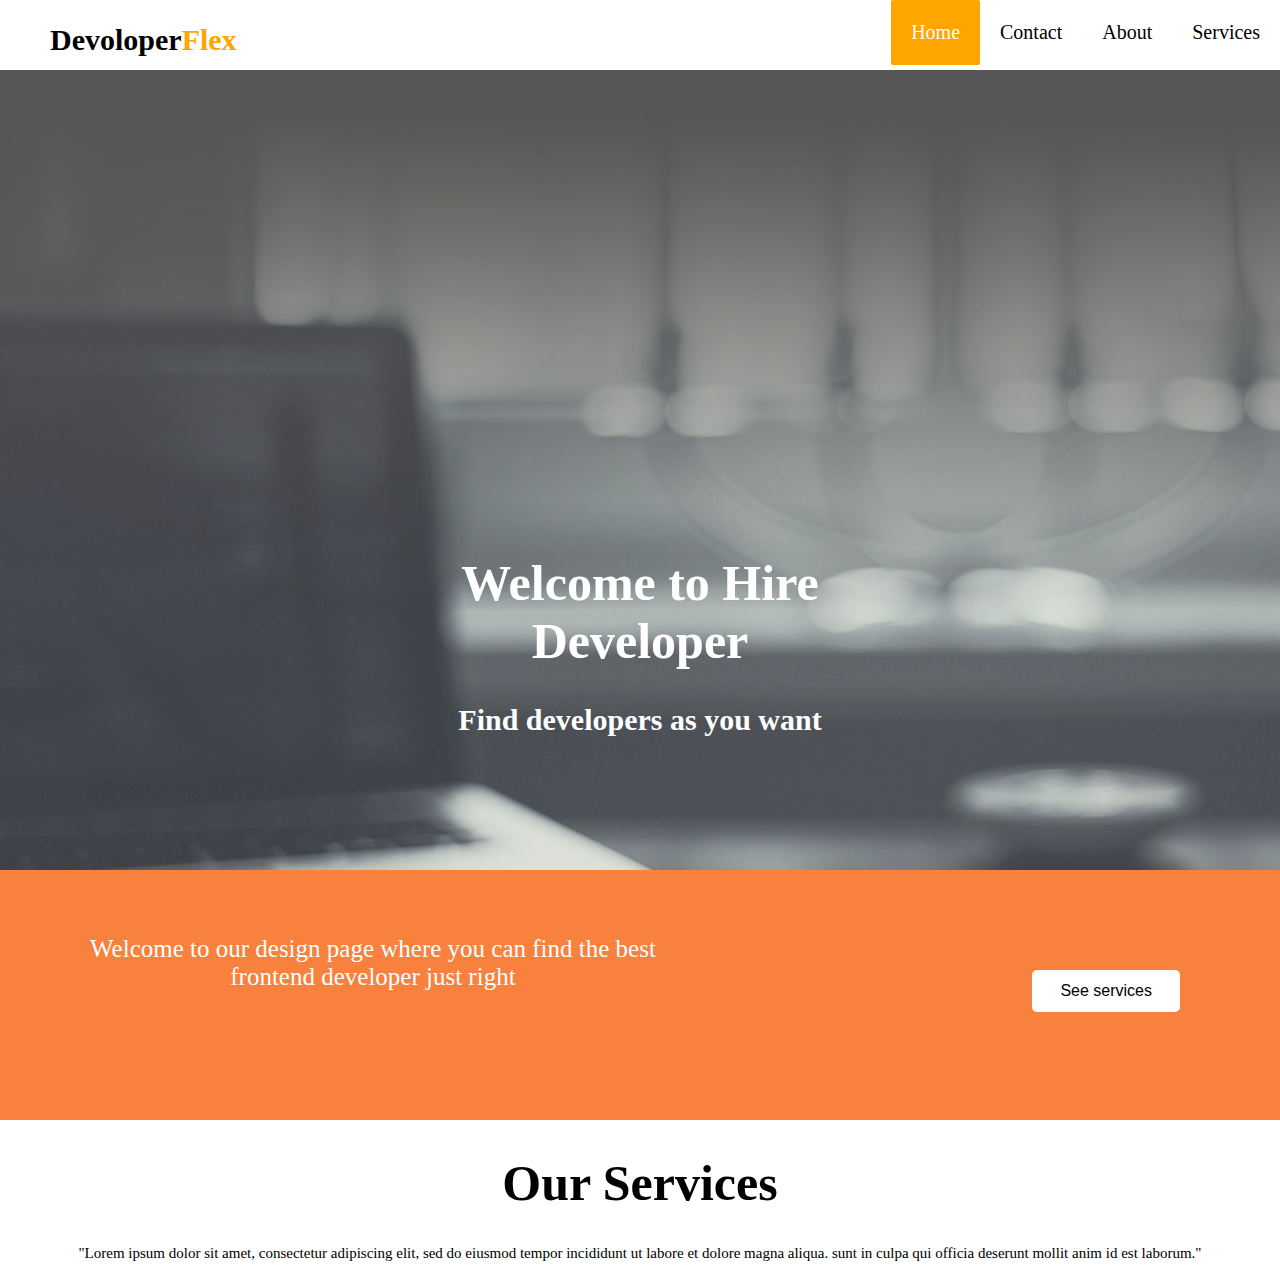
==== index.html @ 2691ba4e "Added basic front end design" ====
<!DOCTYPE html>
<html lang="en">

<head>
    <meta charset="UTF-8">
    <meta http-equiv="X-UA-Compatible" content="IE=edge">
    <meta name="viewport" content="width=device-width, initial-scale=1.0">
    <link rel="stylesheet" href="styles.css">
    <title>Web dev hire</title>
</head>

<body>
    <div class="header">
        <h1> <span class="header-text-0">Devoloper<span class="red">Flex</span> </span></h1>
        <div class="header-right">
            <a class="active" href="">Home</a>
            <a  href="#">Contact</a>
            <a  href="#">About</a>
            <a  href="#">Services</a>
            
          </div>
    </div>
    <div class="landing-section">
        <div class = "landing-section-1" id="landing-section-1">
            <h1><span class="landing-text-1"> Welcome to Hire Developer </span></h1>
            <h3><span class="landing-text-2">Find developers as you want</span></h3>
        </div>
    </div>

    <div class="intro-section">
        <div class = "intro-section-text" id="intro-section-text">
            <p class="intro-paragraph">Welcome to our design page where you can find the best <br>frontend developer just right</p>
        </div>
        <div class ="intro-section-button">
            <button type="button" class="button"  onclick="handleClick_Services()">  See services</button>
        </div>
    </div>

    <div class="service-demo-section">
        <h1>Our Services</h1>
            <p class="service-intro-pera">"Lorem ipsum dolor sit amet, consectetur adipiscing elit,
                 sed do eiusmod tempor incididunt ut labore et dolore magna aliqua. 
                 sunt in culpa qui officia deserunt mollit anim id est laborum."
            </p>
       
    </div>










</body>
---- styles.css ----
.header{
    background-color: white;
    height:70px;
    display: flex;
    justify-content: space-between;
    margin-top: 0cm;
    margin-bottom: 0cm;
    margin-left: 0cm;
    margin-right: 0cm;

}

/* the links at the nav bar decorations class a="active" */

.header a{
    float: left;
    color: black;
    text-align: center;
    padding: 20px;
    text-decoration: none;
    font-size: 20px; 
    line-height: 25px;
    border-radius: 2px;

}

.header a.active {
    background-color: orange;
    color: white;
}

.header a:hover {
    background-color: #ddd;
    color: black;
}

.header .header-text-0{
    color: black;
    font-size: 30px;
    padding-left: 50px;
}


.header .header-text-0 .red{
    color: orange;
}

body{
    margin: 0;
    padding: 0;
}

/* The bottom section right after header and nav bar */

.landing-section{
    display: grid;
    grid-template-columns: auto  ;
    background-image: url("images/bg-01.jpg");
    background-size: 1900px;
 
    height: 800px;
    opacity: 0.9;
}

.landing-section-1{
    text-align: center;
    font-size: 25px;
    padding:450px;
}

.landing-text-1{
    color: white;
}

.landing-text-2{
    color: white;
    font-size: 30px;
}


/*Introduction Section**/
.intro-section{
    display: grid;
    grid-template-columns: auto auto ;
    background-color:rgb(248, 129, 61);
    height: 250px;
    justify-content: space-between;
}

.intro-section-text{
    text-align: center;
    font-size: 25px;
    font-weight: 100;
    padding-left: 70px;
    padding-top: 20px;
}

.intro-paragraph{
    color: white;
    padding: 20px;
}

.intro-section-button  {
    align-items: center;
    padding-right: 100px;
    padding : 100px;

}
.button{
  background-color: white;
  border: none;
  color: black;
  padding:  12px 28px;
  text-align: center;
  text-decoration: none;
  display: inline-block;
  font-size: 16px;
  border-radius: 5px;
}


.service-demo-section{
    text-align: center;
    font-size: 25px;
}

.service-intro-pera{
    font-size: 15px;
    text-align: center;
}
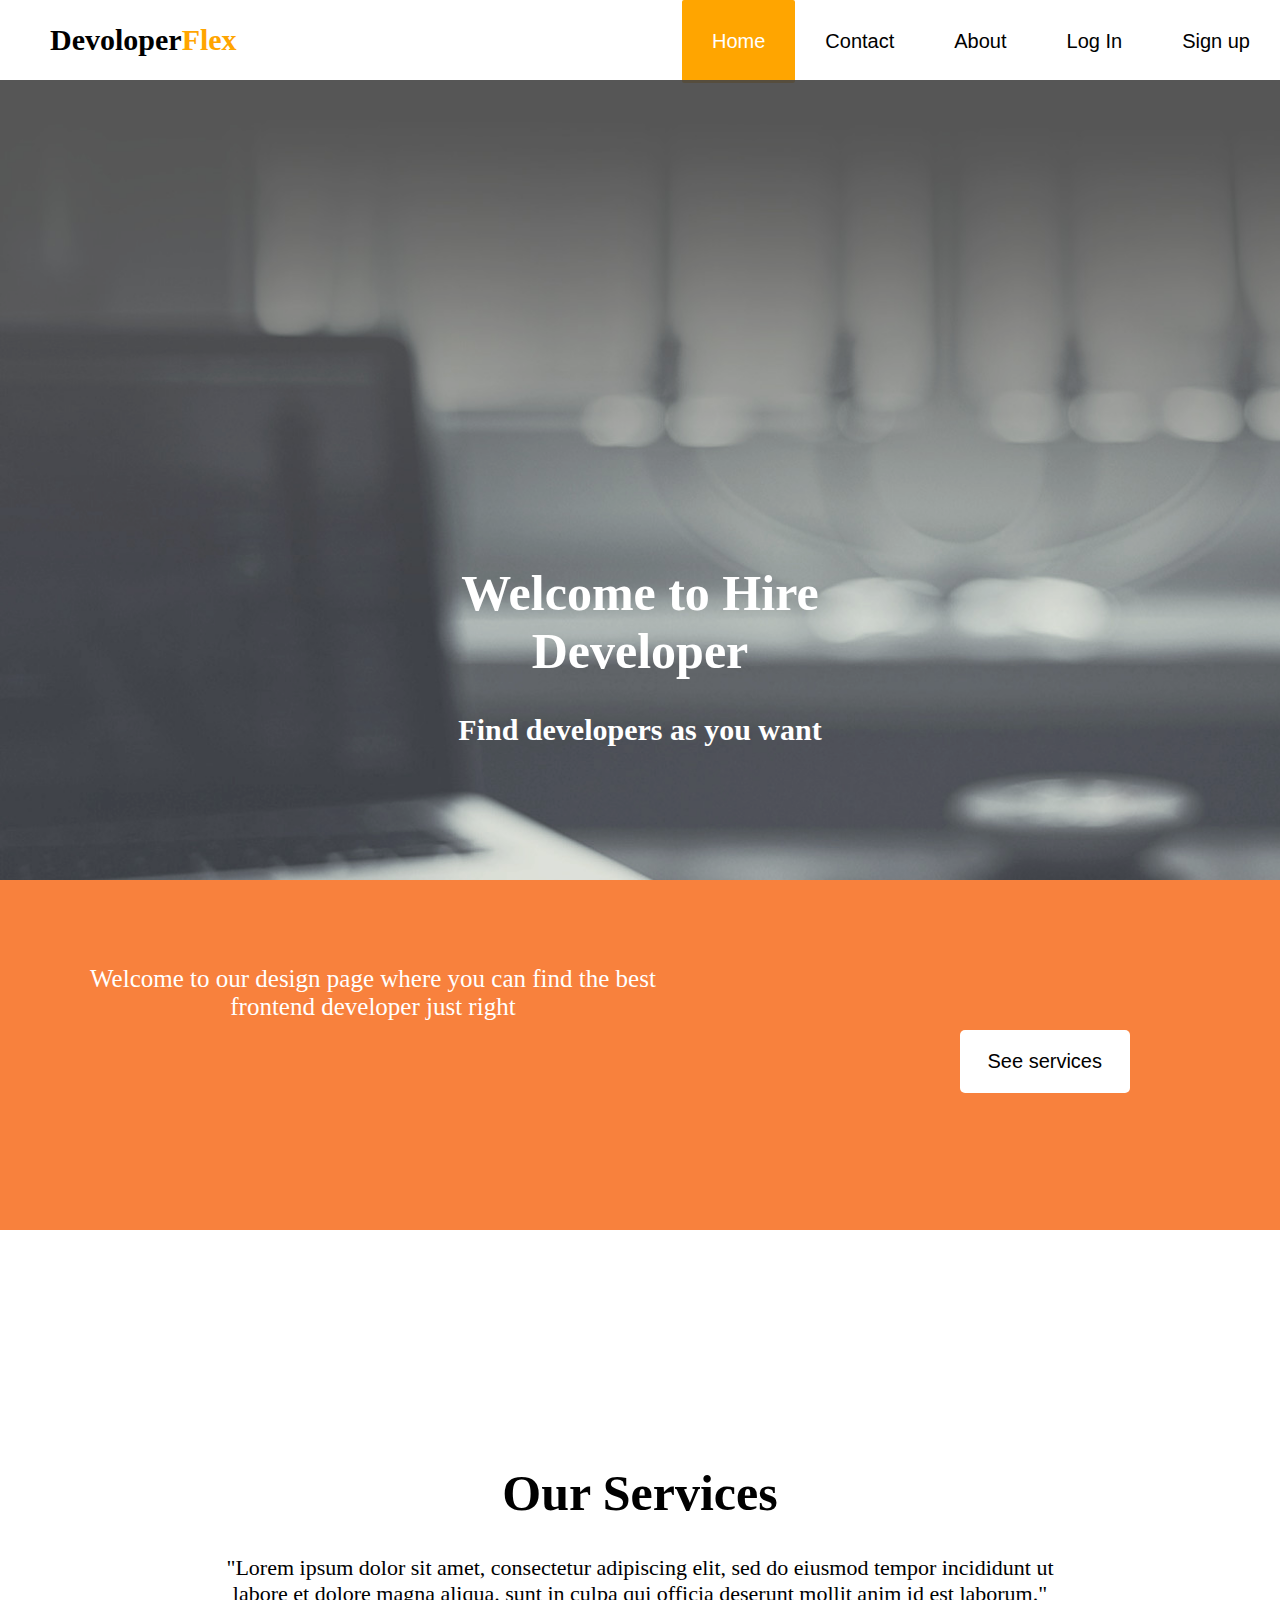
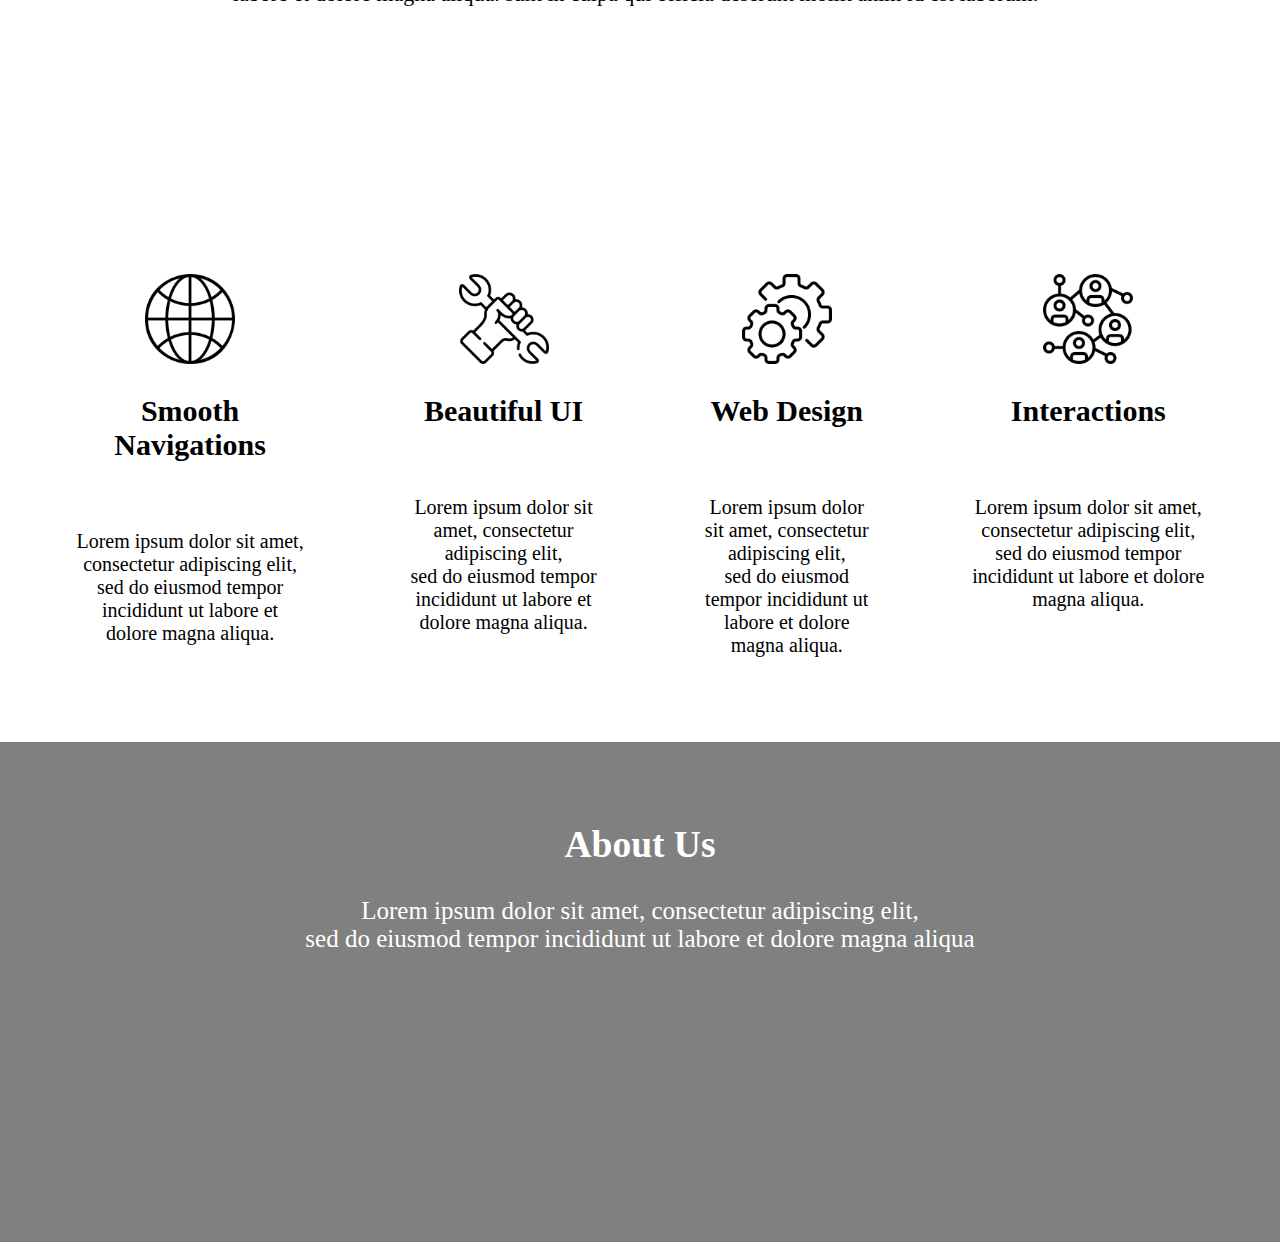
==== commit eb20a71c: "added some front end design and footer" ====
--- a/index.html
+++ b/index.html
@@ -10,17 +10,37 @@
 </head>
 
 <body>
-    <div class="header">
+    <div class="header" >
         <h1> <span class="header-text-0">Devoloper<span class="red">Flex</span> </span></h1>
-        <div class="header-right">
-            <a class="active" href="">Home</a>
-            <a  href="#">Contact</a>
-            <a  href="#">About</a>
-            <a  href="#">Services</a>
+        <div class="header-right" >
+            <button class="active" href="">Home</a>
+            <button>Contact</button>
+            <button>About</button>
+            <button>Log In</button>
+            <button class="Signup-button" id="signup" onclick="openForm_signup()">Sign up </button>
+            <div class="form-popup" id="mySignupForm">
+                <form action="" class="form-container">
+                  <h1>Sign up Now</h1>
+                  <label for="First name"><b>First Name</b></label>
+                  <input type="text" placeholder="Enter First name" name="Name" required>
+      
+                  <label for="Last name"><b>Last Name</b></label>
+                  <input type="text" placeholder="Enter Last name" name="Last name" required>
+              
+                  <label for="email"><b>Email</b></label>
+                  <input type="text" placeholder="Enter Email" name="email" required>
+              
+                  <label for="psw"><b>Password</b></label>
+                  <input type="password" placeholder="Enter Password" name="psw" required>
+              
+                  <button type="submit" class="btn">Login</button>
+                  <button type="button" class="btn cancel" onclick="closeForm_signup()">Close</button>
+                </form>
+              </div>
             
           </div>
     </div>
-    <div class="landing-section">
+    <div class="landing-section"id="landing-section">
         <div class = "landing-section-1" id="landing-section-1">
             <h1><span class="landing-text-1"> Welcome to Hire Developer </span></h1>
             <h3><span class="landing-text-2">Find developers as you want</span></h3>
@@ -45,6 +65,44 @@
        
     </div>
 
+    <div class='feature-section'>
+        <div class='feature-section-01' id='f-section-01'>
+          <img class="icons" src="images/globe-1.png">
+          <h2> <span class ='feature-section-h2' >Smooth Navigations</span></h2><br>
+          <P>Lorem ipsum dolor sit amet, consectetur adipiscing elit,<br>
+            sed do eiusmod tempor incididunt ut labore et dolore magna aliqua.</p>
+          
+        </div>
+        <div class='feature-section-01' id='f-section-02'>
+            <img class="icons" src="images/work.png">
+          <h2 ><span class ='feature-section-h2' >Beautiful UI</span></h2><br>
+          <p>Lorem ipsum dolor sit amet, consectetur adipiscing elit,<br>
+            sed do eiusmod tempor incididunt ut labore et dolore magna aliqua.</p>
+          
+          
+        </div>
+        <div class='feature-section-01' id='f-section-03'>
+            <img class="icons" src="images/setting.png">
+          <h2 ><span class ='feature-section-h2' >Web Design</span></h2><br>
+          <p>Lorem ipsum dolor sit amet, consectetur adipiscing elit,<br>
+            sed do eiusmod tempor incididunt ut labore et dolore magna aliqua.</p>
+          
+          
+        </div>
+        <div class='feature-section-01' id='f-section-04'>
+            <img class="icons" src="images/network.png">
+            <h2 ><span class ='feature-section-h2' >Interactions</span></h2><br>
+            <p>Lorem ipsum dolor sit amet, consectetur adipiscing elit,<br>
+                sed do eiusmod tempor incididunt ut labore et dolore magna aliqua.</p>
+        </div>
+     </div>
+
+     <div class ="footer-section" id='footer-section'>
+         <div class="about-us">
+             <h2><span class="about-text">About Us</span></h2>
+            <p>Lorem ipsum dolor sit amet, consectetur adipiscing elit,<br>sed do eiusmod tempor incididunt ut labore et dolore magna aliqua </p>
+         </div>
+     </div>
 
 
 
@@ -53,5 +111,6 @@
 
 
 
+    <script src="main.js"></script>
 
 </body>--- a/styles.css
+++ b/styles.css
@@ -1,6 +1,6 @@
 .header{
     background-color: white;
-    height:70px;
+    height:80px;
     display: flex;
     justify-content: space-between;
     margin-top: 0cm;
@@ -12,24 +12,26 @@
 
 /* the links at the nav bar decorations class a="active" */
 
-.header a{
+.header button{
     float: left;
     color: black;
-    text-align: center;
-    padding: 20px;
+    background-color: white;
+    text-align: center;
+    padding: 30px;
     text-decoration: none;
     font-size: 20px; 
-    line-height: 25px;
+    border-width: 0px;
     border-radius: 2px;
-
-}
-
-.header a.active {
+    
+
+}
+
+.header button.active {
     background-color: orange;
     color: white;
 }
 
-.header a:hover {
+.header button:hover {
     background-color: #ddd;
     color: black;
 }
@@ -83,7 +85,7 @@
     display: grid;
     grid-template-columns: auto auto ;
     background-color:rgb(248, 129, 61);
-    height: 250px;
+    height: 350px;
     justify-content: space-between;
 }
 
@@ -92,7 +94,7 @@
     font-size: 25px;
     font-weight: 100;
     padding-left: 70px;
-    padding-top: 20px;
+    padding-top: 40px;
 }
 
 .intro-paragraph{
@@ -103,18 +105,17 @@
 .intro-section-button  {
     align-items: center;
     padding-right: 100px;
-    padding : 100px;
-
+    padding : 150px;
 }
 .button{
   background-color: white;
   border: none;
   color: black;
-  padding:  12px 28px;
+  padding:  20px 28px;
   text-align: center;
   text-decoration: none;
   display: inline-block;
-  font-size: 16px;
+  font-size: 20px;
   border-radius: 5px;
 }
 
@@ -122,9 +123,153 @@
 .service-demo-section{
     text-align: center;
     font-size: 25px;
+    padding : 200px;
 }
 
 .service-intro-pera{
-    font-size: 15px;
-    text-align: center;
+    font-size: 22px;
+    text-align: center;
+    padding-left: 25px;
+    padding-right: 25px;
+}
+
+
+/**Feature Section*/
+
+p{
+    text-align: center;
+    
+
+}
+
+.feature-section{
+    display: grid;
+    grid-template-columns: auto auto auto auto ;
+    padding: 25px;
+}
+
+.feature-section-01  {
+    font-size: 20px;
+    text-align: center;
+    padding-top: 20px;
+    padding-right: 50px;
+    padding-left: 50px;
+    padding-bottom: 40px;
+}
+
+
+.feature-section-01 .icons{
+    height: 90px;
+    width: 90px;
+    align-items: center;
+}
+
+
+.feature-section-h2{
+    font: 30px;
+    font-weight: bold;
+    
+}
+
+
+/*footer section*/
+
+.footer-section {
+    display:grid;
+    grid-template-columns: auto ;
+    background-color:grey ;
+    height: 500px;
+}
+
+.footer-section .about-us{
+    text-align: center;
+    font-size: 25px;
+    padding-top:50px ;
+    color: white;
+}
+
+.footer-section .about-us .about-text{
+    color: white;
+    font-family: 'Times New Roman', Times, serif;
+    font-weight: bold;
+    text-align: center;
+}
+
+
+/**Working with forms pop up */
+
+.Signup-button {
+  background-color: white;
+  border: none;
+  color: black;
+  padding:  20px 28px;
+  text-align: center;
+  text-decoration: none;
+  display: inline-block;
+  font-size: 20px;
+  border-radius: 5px;
+  cursor: pointer;
+  opacity: 1;
+    
+}
+  
+  /* The popup form - hidden by default */
+.form-popup {
+    display: none;
+    position: absolute;
+    top:100px;
+    right: 50px;
+    
+    
+    border: 3px solid #f1f1f1;
+    background-color: rgb(255, 255, 255);
+  }
+  
+  /* Add styles to the form container */
+.form-container {
+    width: 300px;
+    height: 100px;
+    background-color: rgb(255, 255, 255);
+    opacity: 0.8;
+    
+}
+  /* Full-width input fields */
+.form-container input[type=text], .form-container input[type=password] {
+    
+    width: 90%;
+    align-items: center;
+    border:white;
+    padding:25px;
+    background: #f1f1f1;
+}
+  
+  /* When the inputs get focus, do something */
+.form-container input[type=text]:focus, .form-container input[type=password]:focus {
+    padding-left: 50px;
+    padding-right: 50px;
+    
+    background: #f1f1f1;
+}
+  
+  /* Set a style for the submit/login button */
+.form-container .btn {
+    background-color: #0446aa;
+    color: white;
+    padding: 16px 20px;
+    border: none;
+    cursor: pointer;
+    width: 100%;
+    margin-bottom:10px;
+    opacity: 0.8;
+    padding-top:12px ;
+  }
+  
+
+.form-container .cancel {
+    background-color: rgb(107, 149, 240);
+}
+  
+  /* Add some hover effects to buttons */
+.form-container .btn:hover, .open-button:hover {
+    opacity: 1;
 }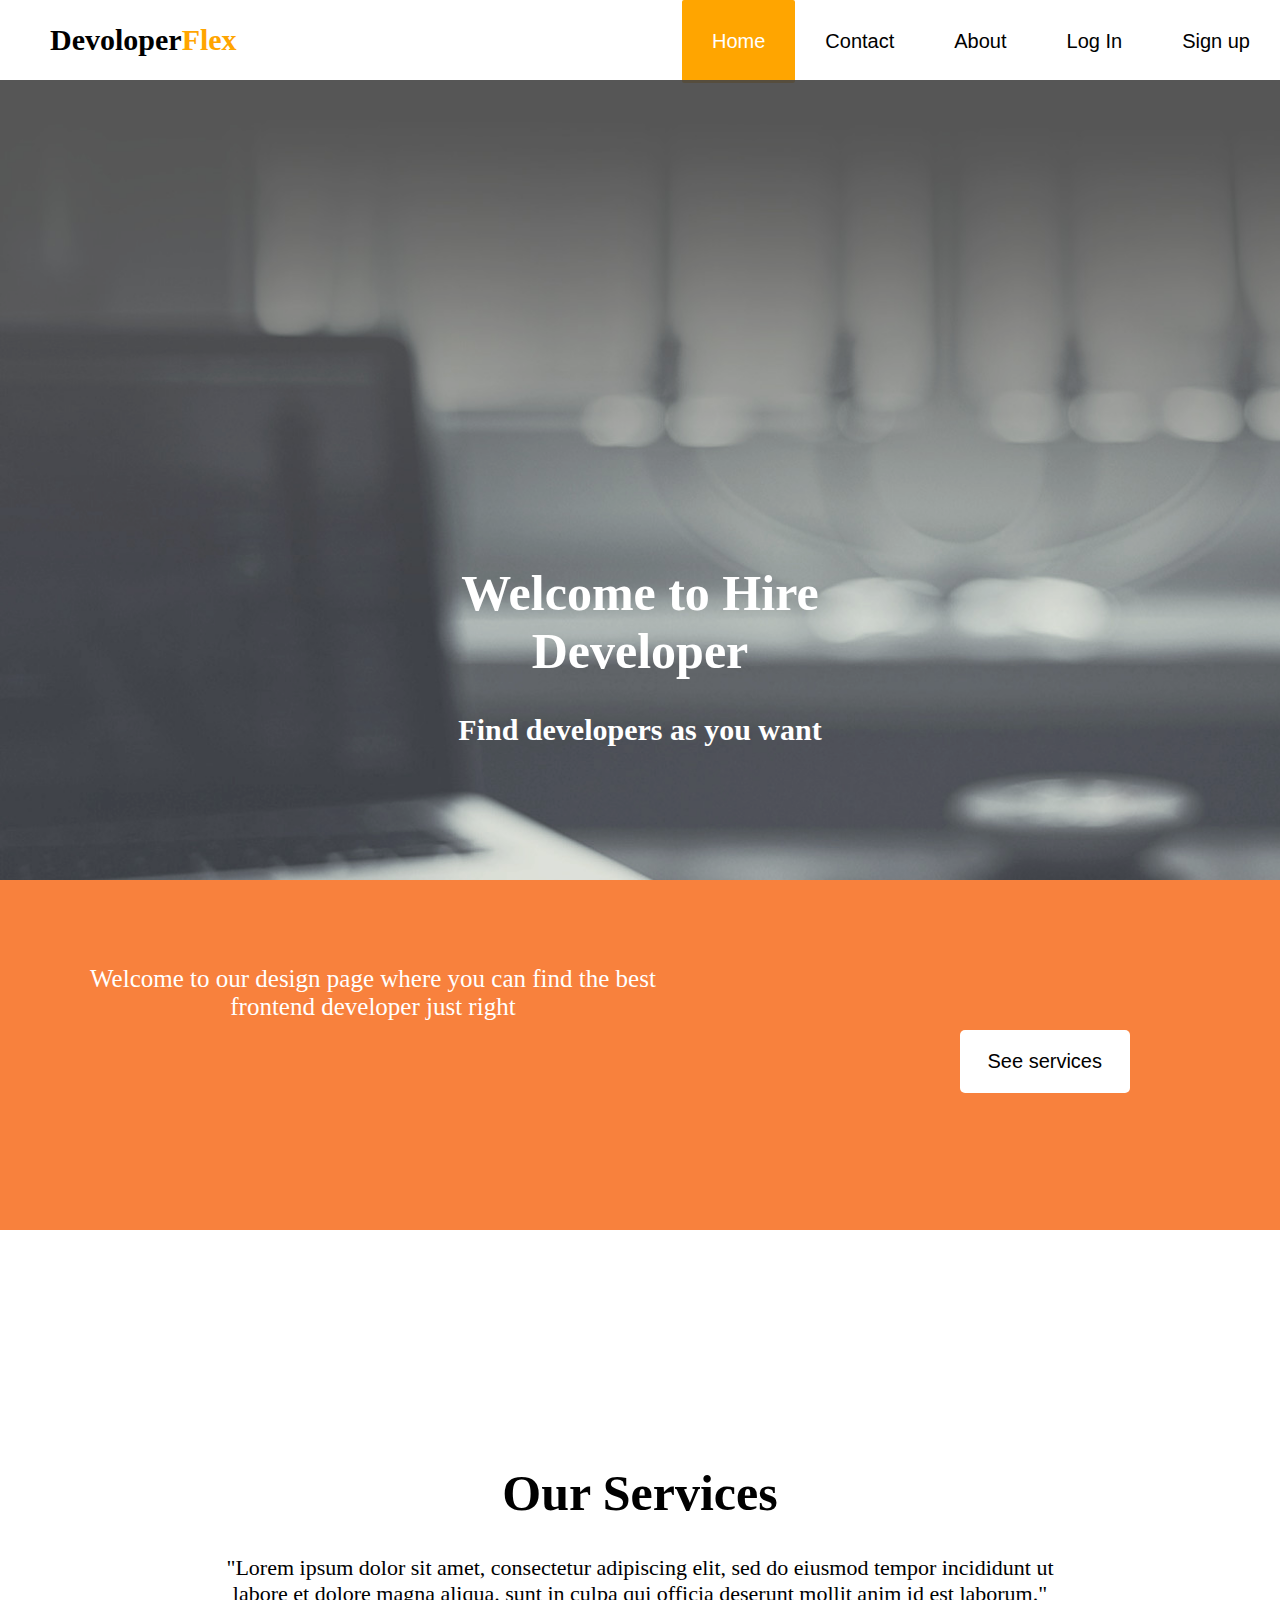
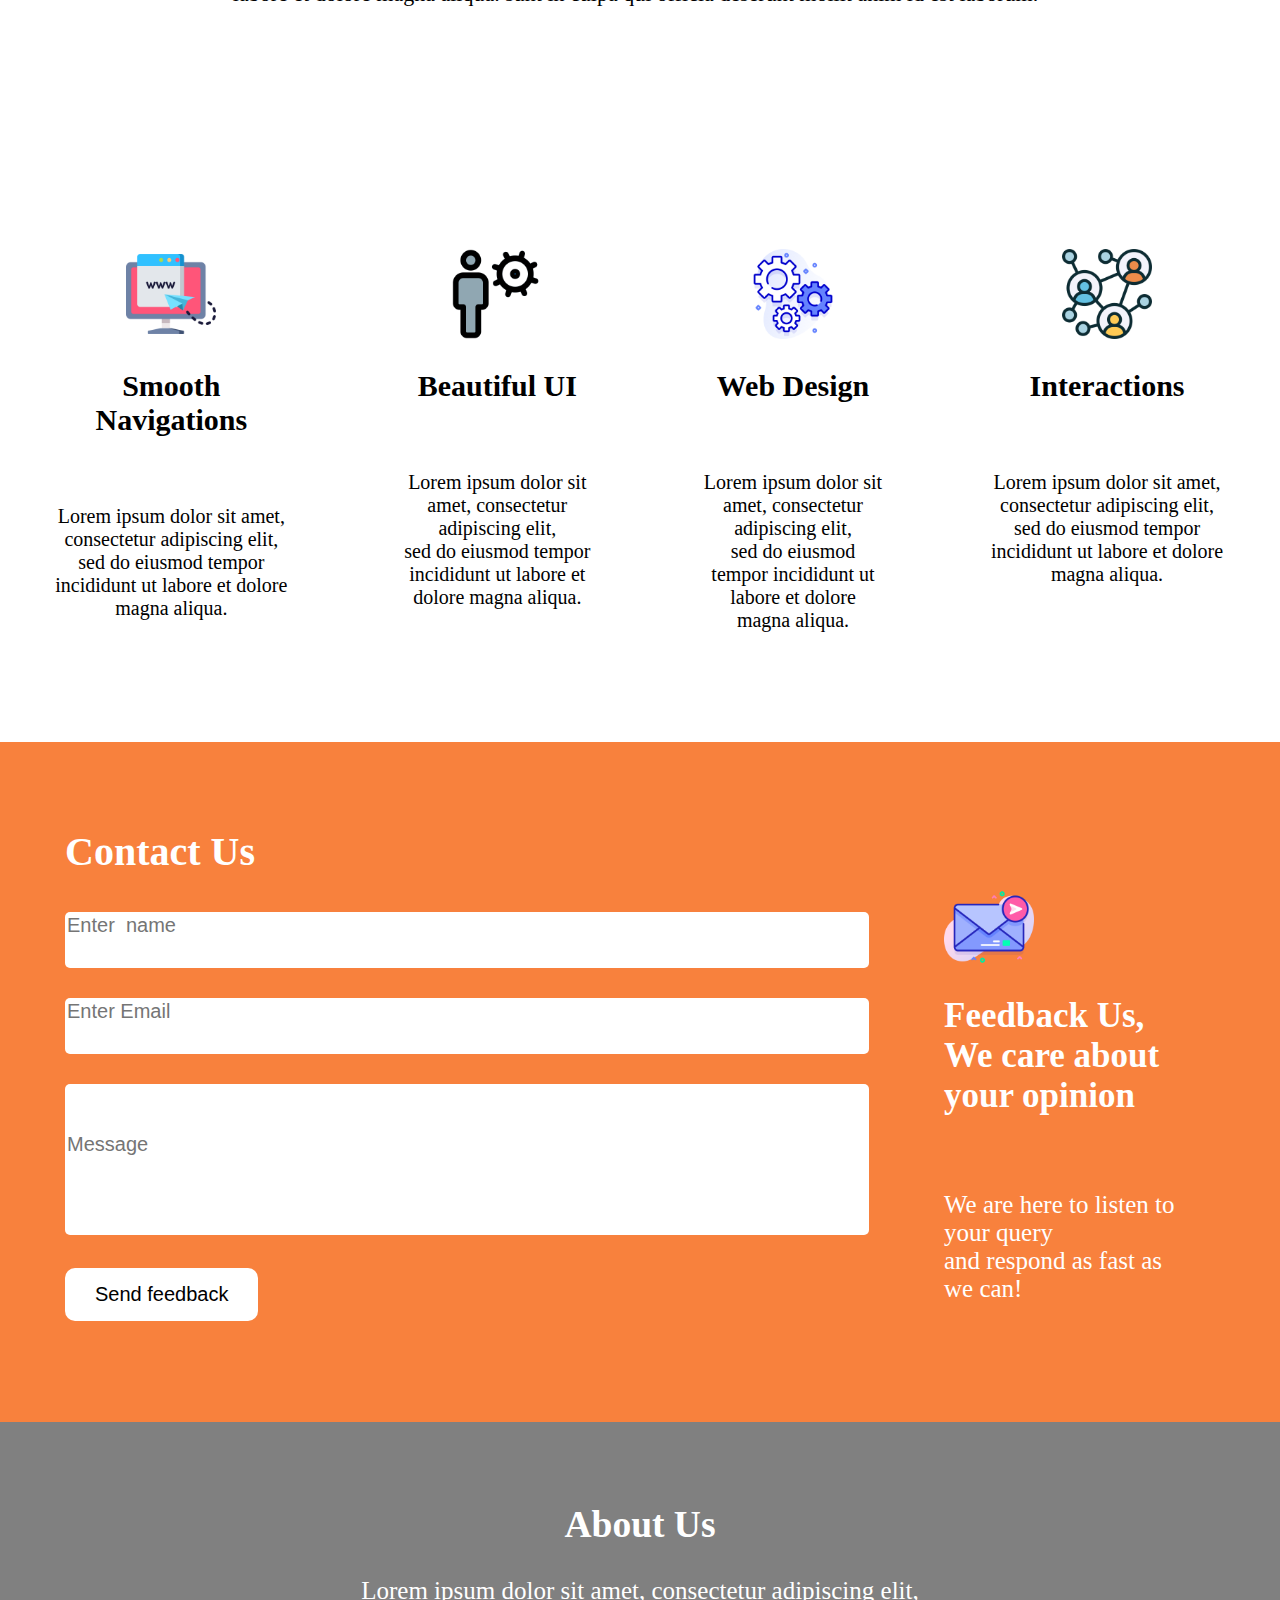
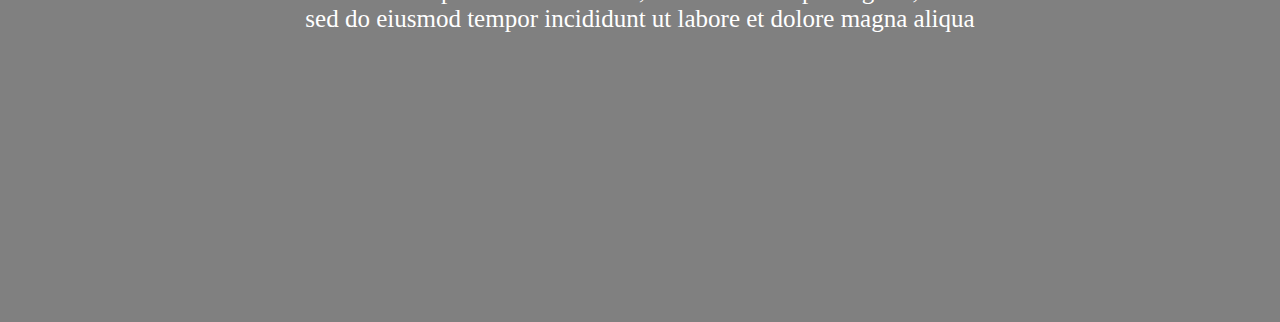
==== commit e36ad055: "Added Contact us form" ====
--- a/index.html
+++ b/index.html
@@ -21,24 +21,24 @@
             <div class="form-popup" id="mySignupForm">
                 <form action="" class="form-container">
                   <h1>Sign up Now</h1>
-                  <label for="First name"><b>First Name</b></label>
-                  <input type="text" placeholder="Enter First name" name="Name" required>
+                  
+                  <input type="text" placeholder="Enter First name" name="Name" required><br>
       
-                  <label for="Last name"><b>Last Name</b></label>
-                  <input type="text" placeholder="Enter Last name" name="Last name" required>
+                 
+                  <input type="text" placeholder="Enter Last name" name="Last name" required><br>
               
-                  <label for="email"><b>Email</b></label>
-                  <input type="text" placeholder="Enter Email" name="email" required>
+                  
+                  <input type="text" placeholder="Enter Email" name="email" required><br>
               
-                  <label for="psw"><b>Password</b></label>
-                  <input type="password" placeholder="Enter Password" name="psw" required>
+                 
+                  <input type="password" placeholder="Enter Password" name="psw" required><br>
               
-                  <button type="submit" class="btn">Login</button>
+                  <button type="submit" class="btn">Register</button>
                   <button type="button" class="btn cancel" onclick="closeForm_signup()">Close</button>
                 </form>
               </div>
             
-          </div>
+            </div>
     </div>
     <div class="landing-section"id="landing-section">
         <div class = "landing-section-1" id="landing-section-1">
@@ -47,7 +47,7 @@
         </div>
     </div>
 
-    <div class="intro-section">
+    <div class="intro-section" id="intro-section">
         <div class = "intro-section-text" id="intro-section-text">
             <p class="intro-paragraph">Welcome to our design page where you can find the best <br>frontend developer just right</p>
         </div>
@@ -95,14 +95,42 @@
             <p>Lorem ipsum dolor sit amet, consectetur adipiscing elit,<br>
                 sed do eiusmod tempor incididunt ut labore et dolore magna aliqua.</p>
         </div>
-     </div>
+    </div>  <!--Feature Section Ends here -->
 
-     <div class ="footer-section" id='footer-section'>
+    <!--COntact US form -->
+    <div class ="contact-us-form"  id="contact-us-form">
+            <form action="" class="contact-us-form-control">
+                <h1><span class ="contact-us-form-h1">Contact Us</span></h1>
+                  
+                  <input type="text" placeholder="Enter  name" name="UserName" required>
+                    <br>
+              
+                  
+                  <input type="text" placeholder="Enter Email" name="email" required>
+                    <br>
+                 
+                  <input type="text" placeholder="Message" style="height:120px" name="Message" required>
+                    <br><br>
+                  
+                  <button type="button" class="button-feedback" onclick="send_message()">Send feedback</button>
+            </form>
+
+            <div class="contact-us-feature-section"  id="contact-us-feature-section">
+                <img class="contact-icons" src="images/message-mail.png">
+                <h2><span class ="contact-us-feature-section-h2">Feedback Us,<br>We care about your opinion</span></h2>
+                <p class='contact-us-feature-section-p'>We are here to listen to your query <br>and respond as fast as we can!</p>
+            </div>
+
+
+    </div>
+
+
+    <div class ="footer-section" id='footer-section'>
          <div class="about-us">
              <h2><span class="about-text">About Us</span></h2>
             <p>Lorem ipsum dolor sit amet, consectetur adipiscing elit,<br>sed do eiusmod tempor incididunt ut labore et dolore magna aliqua </p>
          </div>
-     </div>
+    </div>
 
 
 
--- a/styles.css
+++ b/styles.css
@@ -34,6 +34,7 @@
 .header button:hover {
     background-color: #ddd;
     color: black;
+    
 }
 
 .header .header-text-0{
@@ -145,7 +146,8 @@
 .feature-section{
     display: grid;
     grid-template-columns: auto auto auto auto ;
-    padding: 25px;
+   
+    padding-bottom: 50px;
 }
 
 .feature-section-01  {
@@ -169,6 +171,92 @@
     font: 30px;
     font-weight: bold;
     
+}
+
+/*COntact us form design**/
+
+
+.contact-us-form{
+    display: grid;
+    grid-template-columns: auto auto  ;
+    justify-content: space-between;
+    padding: 40px;
+    background-color: rgb(248, 129, 61);
+    height: 600px;
+
+}
+.contact-us-form .contact-us-form-h1{
+    color: white;
+    font-size: 40px;
+    font-weight: bold;
+    text-align: center;
+}
+.contact-us-form .contact-us-form-control{
+    align-items: center;
+    padding: 25px;
+    
+
+}
+.contact-us-form-control input[type=text], .contact-us-form-control input[type=text] {
+    
+    align-items: center;
+    border:none;
+    height: 25px;
+    width: 800px;
+    margin: 15px 0;
+    border-radius: 5px;
+    padding-bottom: 30px;
+    background: white;
+    font-size: 20px;
+}
+
+
+.contact-us-form .button-feedback{
+    background-color: white;
+    border: none;
+    color: black;
+    padding:  15px 30px;
+    text-align: center;
+    text-decoration: none;
+    display: inline-block;
+    font-size: 20px;
+    border-radius: 10px;
+}
+.contact-us-form .button-feedback:hover {
+    background-color: orangered;
+    color: black;
+}
+
+
+
+
+
+
+.contact-us-feature-section{
+  
+    padding:50px;
+}
+.contact-us-feature-section .contact-icons{
+    padding-top: 50px;
+    height: 90px;
+    width: 90px;
+    padding-right:50px;
+    align-items: center;
+}
+
+.contact-us-feature-section .contact-us-feature-section-h2{
+    text-align: left;
+    font-size: 35px;
+    color: white;
+    padding-top: 50px;
+    
+}
+
+.contact-us-feature-section .contact-us-feature-section-p{
+    text-align: left;
+    font-size: 25px;
+    color: white;
+    padding-top: 50px;
 }
 
 
@@ -218,17 +306,17 @@
     display: none;
     position: absolute;
     top:100px;
-    right: 50px;
-    
-    
-    border: 3px solid #f1f1f1;
-    background-color: rgb(255, 255, 255);
-  }
+    grid-template-columns: auto  ;
+    background-color: white;
+    background-size: 1900px;
+ 
+    height: 800px;
+    opacity: 0.9;
+}
   
   /* Add styles to the form container */
 .form-container {
-    width: 300px;
-    height: 100px;
+   
     background-color: rgb(255, 255, 255);
     opacity: 0.8;
     
@@ -253,7 +341,7 @@
   
   /* Set a style for the submit/login button */
 .form-container .btn {
-    background-color: #0446aa;
+    background-color:orange;
     color: white;
     padding: 16px 20px;
     border: none;
@@ -266,7 +354,7 @@
   
 
 .form-container .cancel {
-    background-color: rgb(107, 149, 240);
+    background-color: orange;
 }
   
   /* Add some hover effects to buttons */
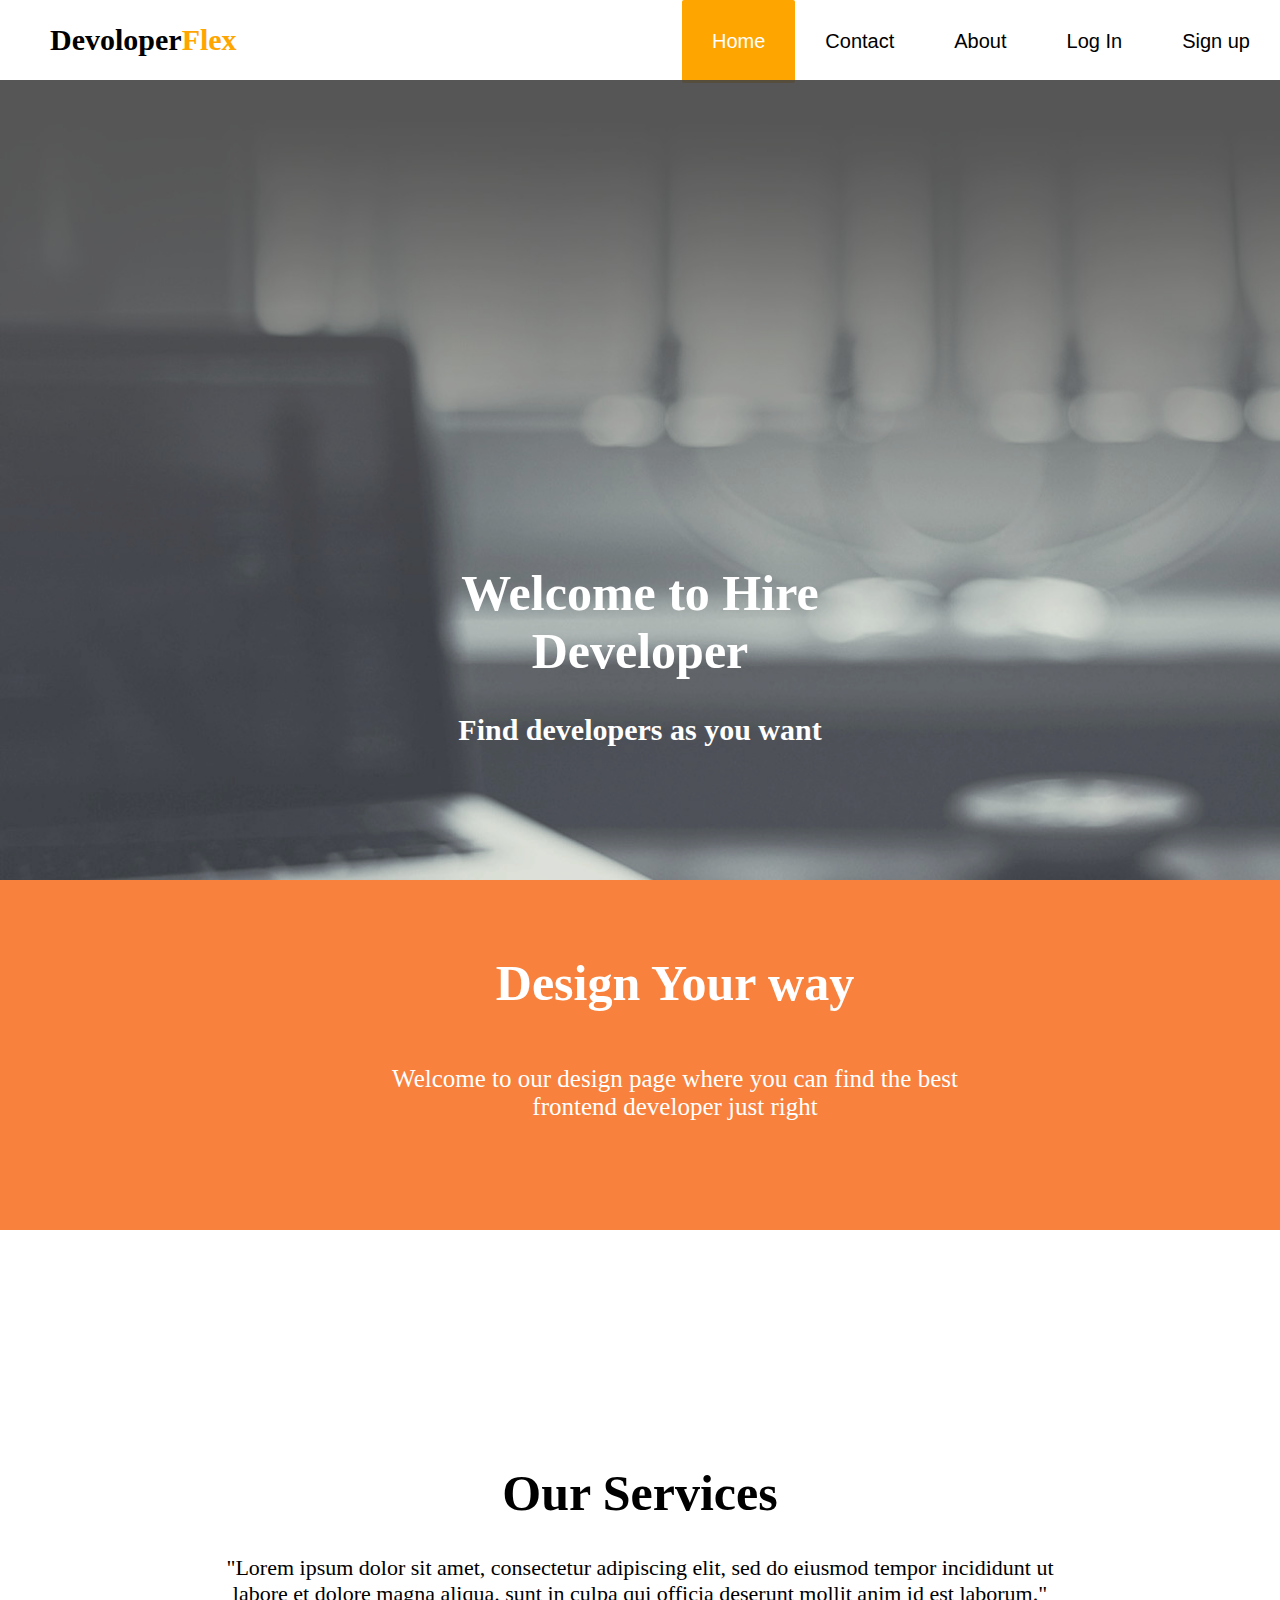
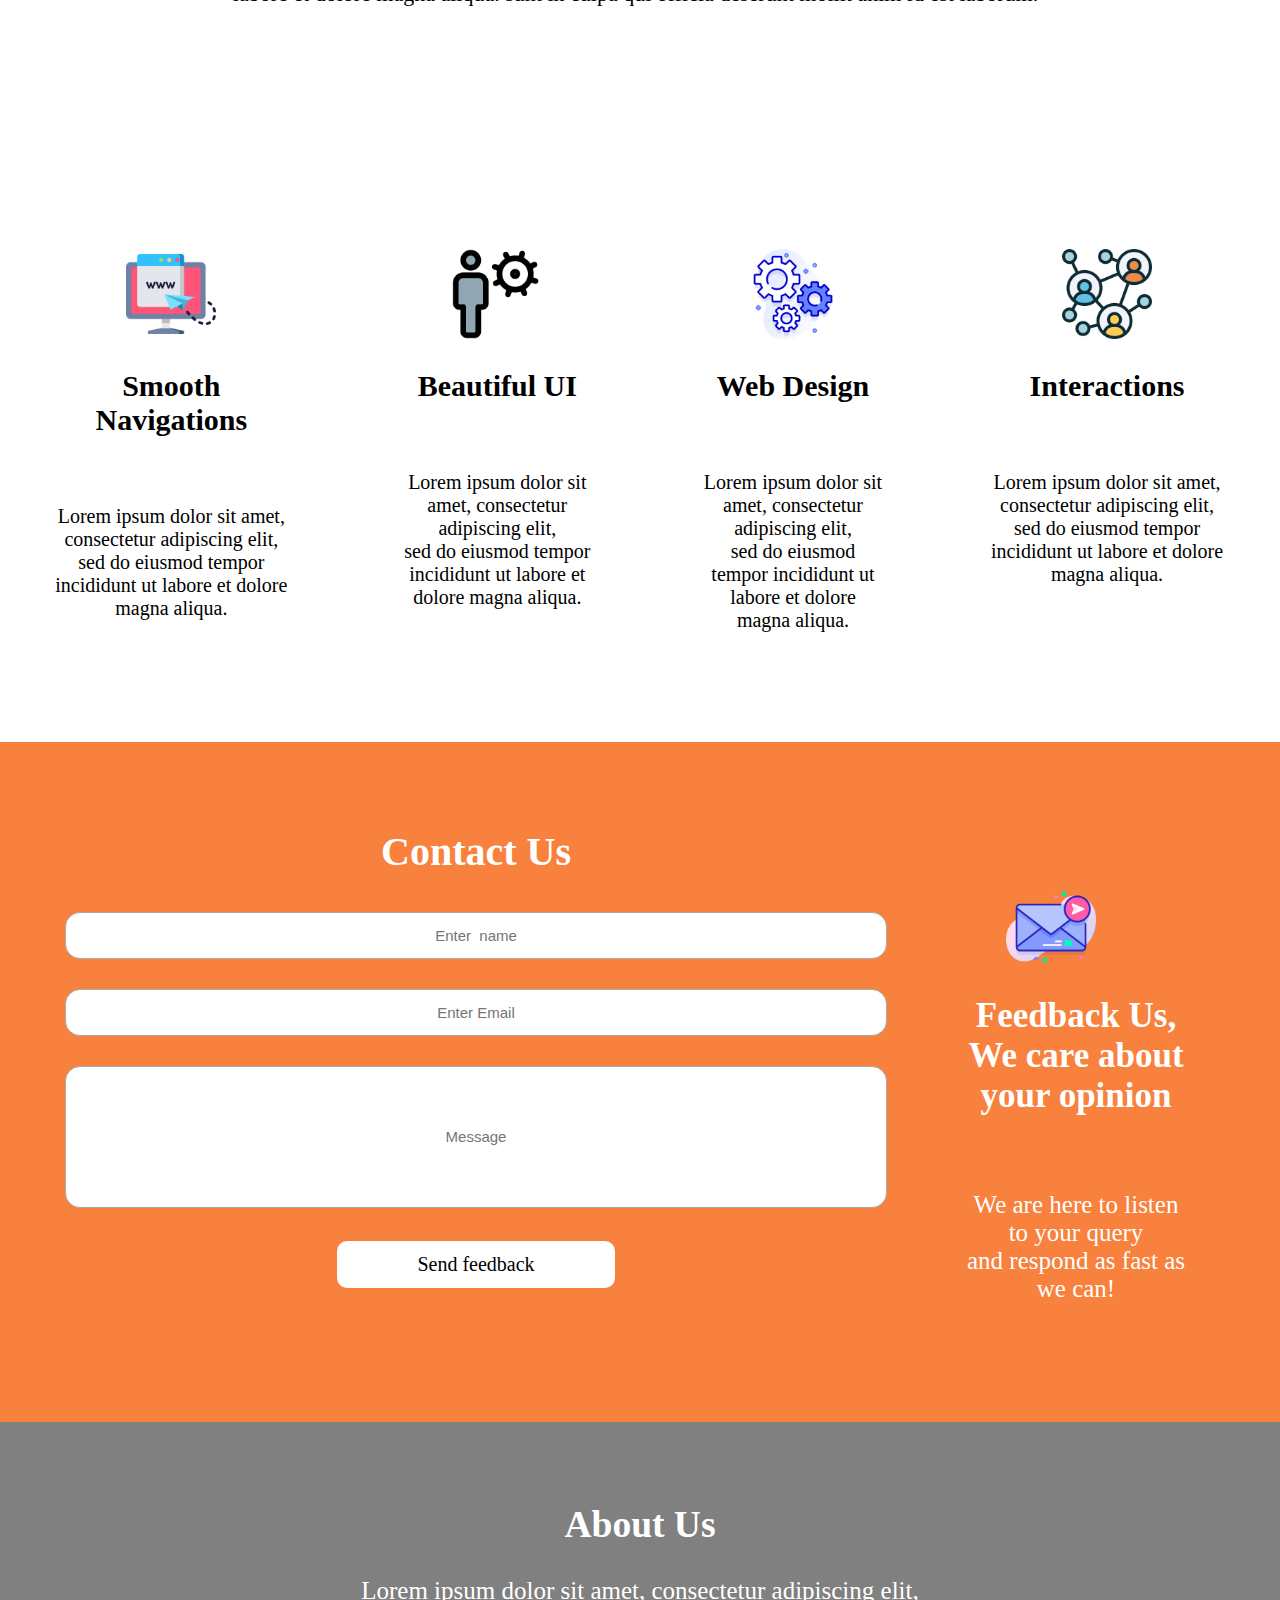
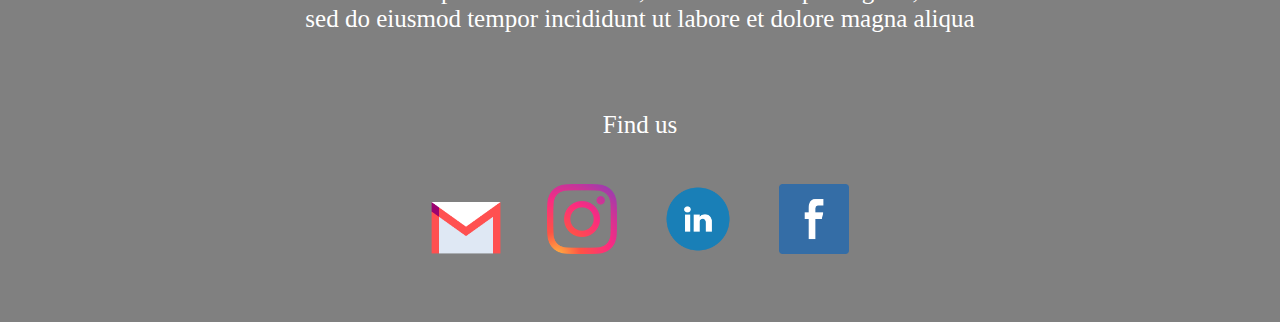
==== commit 722a11d1: "added sign up log in pop up form" ====
--- a/index.html
+++ b/index.html
@@ -16,30 +16,11 @@
             <button class="active" href="">Home</a>
             <button>Contact</button>
             <button>About</button>
-            <button>Log In</button>
+            <button class="Signup-button" id="login" onclick="openForm_login()">Log In</button>
             <button class="Signup-button" id="signup" onclick="openForm_signup()">Sign up </button>
-            <div class="form-popup" id="mySignupForm">
-                <form action="" class="form-container">
-                  <h1>Sign up Now</h1>
-                  
-                  <input type="text" placeholder="Enter First name" name="Name" required><br>
-      
-                 
-                  <input type="text" placeholder="Enter Last name" name="Last name" required><br>
-              
-                  
-                  <input type="text" placeholder="Enter Email" name="email" required><br>
-              
-                 
-                  <input type="password" placeholder="Enter Password" name="psw" required><br>
-              
-                  <button type="submit" class="btn">Register</button>
-                  <button type="button" class="btn cancel" onclick="closeForm_signup()">Close</button>
-                </form>
-              </div>
-            
             </div>
     </div>
+    <!--LANDING SECTION-->
     <div class="landing-section"id="landing-section">
         <div class = "landing-section-1" id="landing-section-1">
             <h1><span class="landing-text-1"> Welcome to Hire Developer </span></h1>
@@ -47,13 +28,50 @@
         </div>
     </div>
 
+    <!--Hidden Div to keep the form Sing up/log in-->
+    <div class="hidden-form-section"  id="hidden-form-section">
+      <div class="hidden-container">
+        <h1> <span class="hidden-form-section-h1">   Sign up </span></h1><br><br>
+        <!--Actual Form for sign up/log in-->
+        <img class="icons-signup-login" src="images/signup.png">
+        <form action="" class="signup-form-control">
+          <input type="text" placeholder="Enter name" name="Name" required><br>
+          <input type="text" placeholder="Enter Email" name="email" required><br>
+          <input type="password" placeholder="Enter Password" name="pass" required><br>
+          <button type="button" id="button-signup"  class="button-signup" onclick="SignUp()">Sign up</button>
+          <button type="button"  id="button-cancel"  class="button-signup" onclick="Cancel()">Cancel</button>
+        </form>
+      </div>
+    </div>
+
+
+    <!--Hidden section for LOG in FORM-->
+    <div class="hidden-form-section-login"  id="hidden-form-section-login">
+      <div class="hidden-container-login">
+        <h1> <span class="hidden-form-section-login-h1">  Log in </span></h1><br><br>
+        <!--Actual Form for sign up/log in-->
+        <img class="icons-signup-login" src="images/signup.png">
+        <form action="" class="login-form-control">
+         
+          <input type="text" placeholder="Enter Email" name="email" required><br>
+          <input type="password" placeholder="Enter Password" name="pass" required><br>
+          <button type="button" id="button-signup"  class="button-signup" onclick="LogIn()">Login</button>
+          <button type="button"  id="button-cancel"  class="button-signup" onclick="Cancel()">Cancel</button>
+        </form>
+      </div>
+    </div>
+
+    <!--End of hidden form section-->
+
+
     <div class="intro-section" id="intro-section">
         <div class = "intro-section-text" id="intro-section-text">
-            <p class="intro-paragraph">Welcome to our design page where you can find the best <br>frontend developer just right</p>
+          <h1 style="color: white;">Design Your way</h1>
+          <p class="intro-paragraph">Welcome to our design page where you can find the best <br>frontend developer just right</p>
         </div>
-        <div class ="intro-section-button">
-            <button type="button" class="button"  onclick="handleClick_Services()">  See services</button>
-        </div>
+         <!--<div class ="intro-section-button">
+            <button type="button" class="button"  onclick="handleClick_Services()">  See services  >></button>
+          </div> -->
     </div>
 
     <div class="service-demo-section">
@@ -100,7 +118,7 @@
     <!--COntact US form -->
     <div class ="contact-us-form"  id="contact-us-form">
             <form action="" class="contact-us-form-control">
-                <h1><span class ="contact-us-form-h1">Contact Us</span></h1>
+                <h1><span class ="contact-us-form-control-h1">Contact Us</span></h1>
                   
                   <input type="text" placeholder="Enter  name" name="UserName" required>
                     <br>
@@ -129,7 +147,12 @@
          <div class="about-us">
              <h2><span class="about-text">About Us</span></h2>
             <p>Lorem ipsum dolor sit amet, consectetur adipiscing elit,<br>sed do eiusmod tempor incididunt ut labore et dolore magna aliqua </p>
-         </div>
+            <br><p>Find us </p>
+            <a href="#"><img class="icons-footer-section" src="images/gmail.png"></a>
+            <a href="#"><img class="icons-footer-section" src="images/insta.png"></a>
+            <a href="#"><img class="icons-footer-section" src="images/linkedin.png"></a>
+            <a href="#"><img class="icons-footer-section" src="images/fb.png"></a>
+          </div>
     </div>
 
 
--- a/styles.css
+++ b/styles.css
@@ -81,13 +81,15 @@
 }
 
 
+
 /*Introduction Section**/
 .intro-section{
     display: grid;
-    grid-template-columns: auto auto ;
+    grid-template-columns: auto  ;
     background-color:rgb(248, 129, 61);
     height: 350px;
-    justify-content: space-between;
+    
+   
 }
 
 .intro-section-text{
@@ -102,23 +104,35 @@
     color: white;
     padding: 20px;
 }
-
-.intro-section-button  {
-    align-items: center;
-    padding-right: 100px;
-    padding : 150px;
-}
+.icons-footer-section{
+    align-items: center;
+    height: 70px;
+    width: 70px;
+    margin:20px;
+}
+
+ /*  .intro-section-button{
+    padding-top: 90px;
+}
+
 .button{
+    padding-top: 50px;
   background-color: white;
   border: none;
   color: black;
-  padding:  20px 28px;
+  padding:  15px 80px;
   text-align: center;
   text-decoration: none;
   display: inline-block;
-  font-size: 20px;
-  border-radius: 5px;
-}
+  font-size: 18px;
+  border-radius: 10px;
+}
+
+button:hover{
+    background-color: crimson;
+    color: black;
+}  */
+
 
 
 .service-demo-section{
@@ -179,58 +193,65 @@
 .contact-us-form{
     display: grid;
     grid-template-columns: auto auto  ;
-    justify-content: space-between;
+   text-align: center;
     padding: 40px;
     background-color: rgb(248, 129, 61);
     height: 600px;
 
 }
-.contact-us-form .contact-us-form-h1{
+
+
+/**actual form items */
+.contact-us-form-control{
+    
+    padding: 25px;
+}
+.contact-us-form-control-h1{
     color: white;
     font-size: 40px;
     font-weight: bold;
     text-align: center;
-}
-.contact-us-form .contact-us-form-control{
-    align-items: center;
-    padding: 25px;
-    
-
+    
 }
 .contact-us-form-control input[type=text], .contact-us-form-control input[type=text] {
     
     align-items: center;
-    border:none;
+    outline: none;
+   
     height: 25px;
     width: 800px;
     margin: 15px 0;
-    border-radius: 5px;
-    padding-bottom: 30px;
-    background: white;
-    font-size: 20px;
-}
-
+   
+    padding:10px;
+    background: rgb(255, 255, 255);
+    font-size: 15px;
+    text-align: center;
+    border-radius:15px;
+    border: 2px solid rgb(255, 255, 255);
+    transition: .3s border-color;
+}
+.contact-us-form-control input[type=text], .contact-us-form-control input[type=text]:hover{
+    border: 1px solid #aaa;
+}
 
 .contact-us-form .button-feedback{
     background-color: white;
     border: none;
-    color: black;
-    padding:  15px 30px;
+    font-family: 'Times New Roman', Times, serif;
+    color: black;
+    padding:  12px 80px;
     text-align: center;
     text-decoration: none;
     display: inline-block;
     font-size: 20px;
     border-radius: 10px;
-}
-.contact-us-form .button-feedback:hover {
+    transition: 0.3s;
+    
+}
+.button-feedback:hover {
     background-color: orangered;
     color: black;
 }
-
-
-
-
-
 
 .contact-us-feature-section{
   
@@ -253,7 +274,7 @@
 }
 
 .contact-us-feature-section .contact-us-feature-section-p{
-    text-align: left;
+    text-align: center;
     font-size: 25px;
     color: white;
     padding-top: 50px;
@@ -286,78 +307,156 @@
 
 /**Working with forms pop up */
 
-.Signup-button {
-  background-color: white;
-  border: none;
-  color: black;
-  padding:  20px 28px;
-  text-align: center;
-  text-decoration: none;
-  display: inline-block;
-  font-size: 20px;
-  border-radius: 5px;
-  cursor: pointer;
-  opacity: 1;
-    
-}
-  
-  /* The popup form - hidden by default */
-.form-popup {
+/*Hidden sign up log in form*/
+
+
+.hidden-form-section{
     display: none;
-    position: absolute;
-    top:100px;
-    grid-template-columns: auto  ;
-    background-color: white;
+    grid-template-columns: auto;
     background-size: 1900px;
- 
+    background-color: rgb(255, 255, 255);
     height: 800px;
     opacity: 0.9;
-}
-  
-  /* Add styles to the form container */
-.form-container {
-   
+    
+}
+.hidden-form-section .hidden-container{
+    text-align: center;
+}
+
+
+.icons-signup-login{
+    height: 90px;
+    width: 90px;
+    align-items: center;
+}
+.hidden-form-section .hidden-form-section-h1{
+    font-size: 35px;
+    font-weight: bold;
+    color: black;
+    padding:50px;
+    
+    
+}
+
+.hidden-form-section .hidden-container .signup-form-control{
+    padding: 50px;
+}
+
+
+
+
+
+.signup-form-control input[type=text], .signup-form-control input[type=text]  {
+    align-items: center;
+    outline: none;
+   
+    height: 25px;
+    width: 800px;
+    margin: 15px 0;
+   
+    padding:10px;
+    background: rgb(255, 255, 255);
+    font-size: 15px;
+    text-align: center;
+    border-radius:15px;
+    border: 2px solid rgb(236, 187, 158);
+    transition: .3s border-color;
+}
+
+.signup-form-control input[type=password]{
+    align-items: center;
+    outline: none;
+    height: 25px;
+    width: 800px;
+    margin: 15px 0;
+    padding:10px;
+    background: rgb(255, 255, 255);
+    font-size: 15px;
+    text-align: center;
+    border-radius:15px;
+    border: 2px solid rgb(236, 187, 158);
+    transition: .3s border-color;
+}
+
+
+
+.button-signup{
+    background-color: rgb(248, 129, 61);
+    margin:7px;
+    border:black;
+    font-family: 'Times New Roman', Times, serif;
+    color: black;
+    padding:  15px 80px;
+    text-align: center;
+    text-decoration: none;
+    font-size: 20px;
+    border-radius: 15px;
+    transition: 0.3s;
+}
+
+.button-signup:hover{
+    background-color: orange;
+    color: black;
+}
+
+/*end of HIDDEN SIGN up form styling */
+
+
+
+
+/*Hidden section Log in styling*/
+.hidden-form-section-login{
+    display: none;
+    grid-template-columns: auto;
+    background-size: 1900px;
     background-color: rgb(255, 255, 255);
-    opacity: 0.8;
-    
-}
-  /* Full-width input fields */
-.form-container input[type=text], .form-container input[type=password] {
-    
-    width: 90%;
-    align-items: center;
-    border:white;
-    padding:25px;
-    background: #f1f1f1;
-}
-  
-  /* When the inputs get focus, do something */
-.form-container input[type=text]:focus, .form-container input[type=password]:focus {
-    padding-left: 50px;
-    padding-right: 50px;
-    
-    background: #f1f1f1;
-}
-  
-  /* Set a style for the submit/login button */
-.form-container .btn {
-    background-color:orange;
-    color: white;
-    padding: 16px 20px;
-    border: none;
-    cursor: pointer;
-    width: 100%;
-    margin-bottom:10px;
-    opacity: 0.8;
-    padding-top:12px ;
-  }
-  
-
-.form-container .cancel {
-    background-color: orange;
-}
-  
-  /* Add some hover effects to buttons */
-.form-container .btn:hover, .open-button:hover {
-    opacity: 1;
+    height: 800px;
+    opacity: 0.9;
+}
+
+.hidden-form-section-login .hidden-container-login{
+    text-align: center;
+}
+
+.hidden-form-section-login-h1{
+    color: black;
+    font-size: 35px;
+    font-weight: bold;
+    padding:50px;
+}
+
+.login-form-control{
+    padding:50px;
+}
+
+.login-form-control input[type=text] , .login-form-control input[type=text]{
+    align-items: center;
+    outline: none;
+    height: 25px;
+    width: 800px;
+    margin: 15px 0;
+    padding:10px;
+    background: rgb(255, 255, 255);
+    font-size: 15px;
+    text-align: center;
+    border-radius:15px;
+    border: 2px solid rgb(236, 187, 158);
+    transition: .3s border-color;
+
+
+}
+
+.login-form-control input[type=password]{
+    align-items: center;
+    outline: none;
+    height: 25px;
+    width: 800px;
+    margin: 15px 0;
+    padding:10px;
+    background: rgb(255, 255, 255);
+    font-size: 15px;
+    text-align: center;
+    border-radius:15px;
+    border: 2px solid rgb(236, 187, 158);
+    transition: .3s border-color;
 }